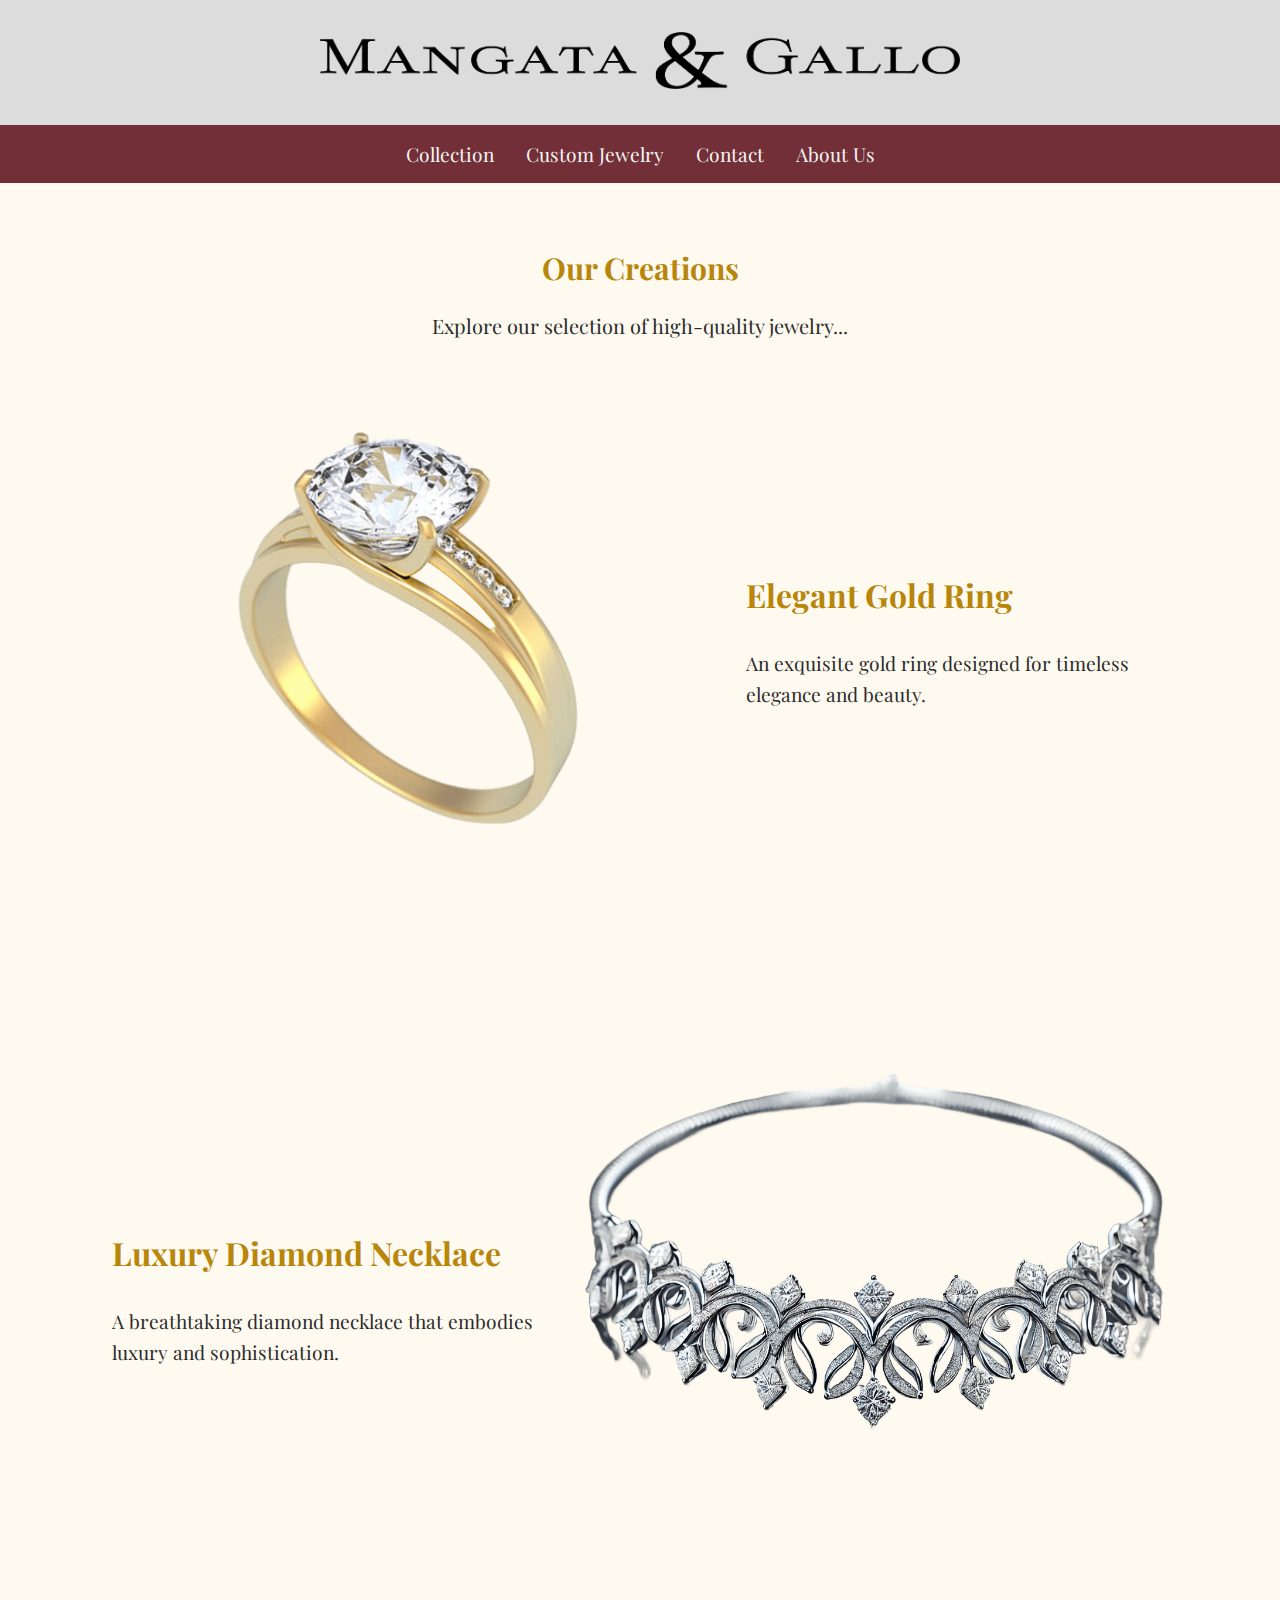
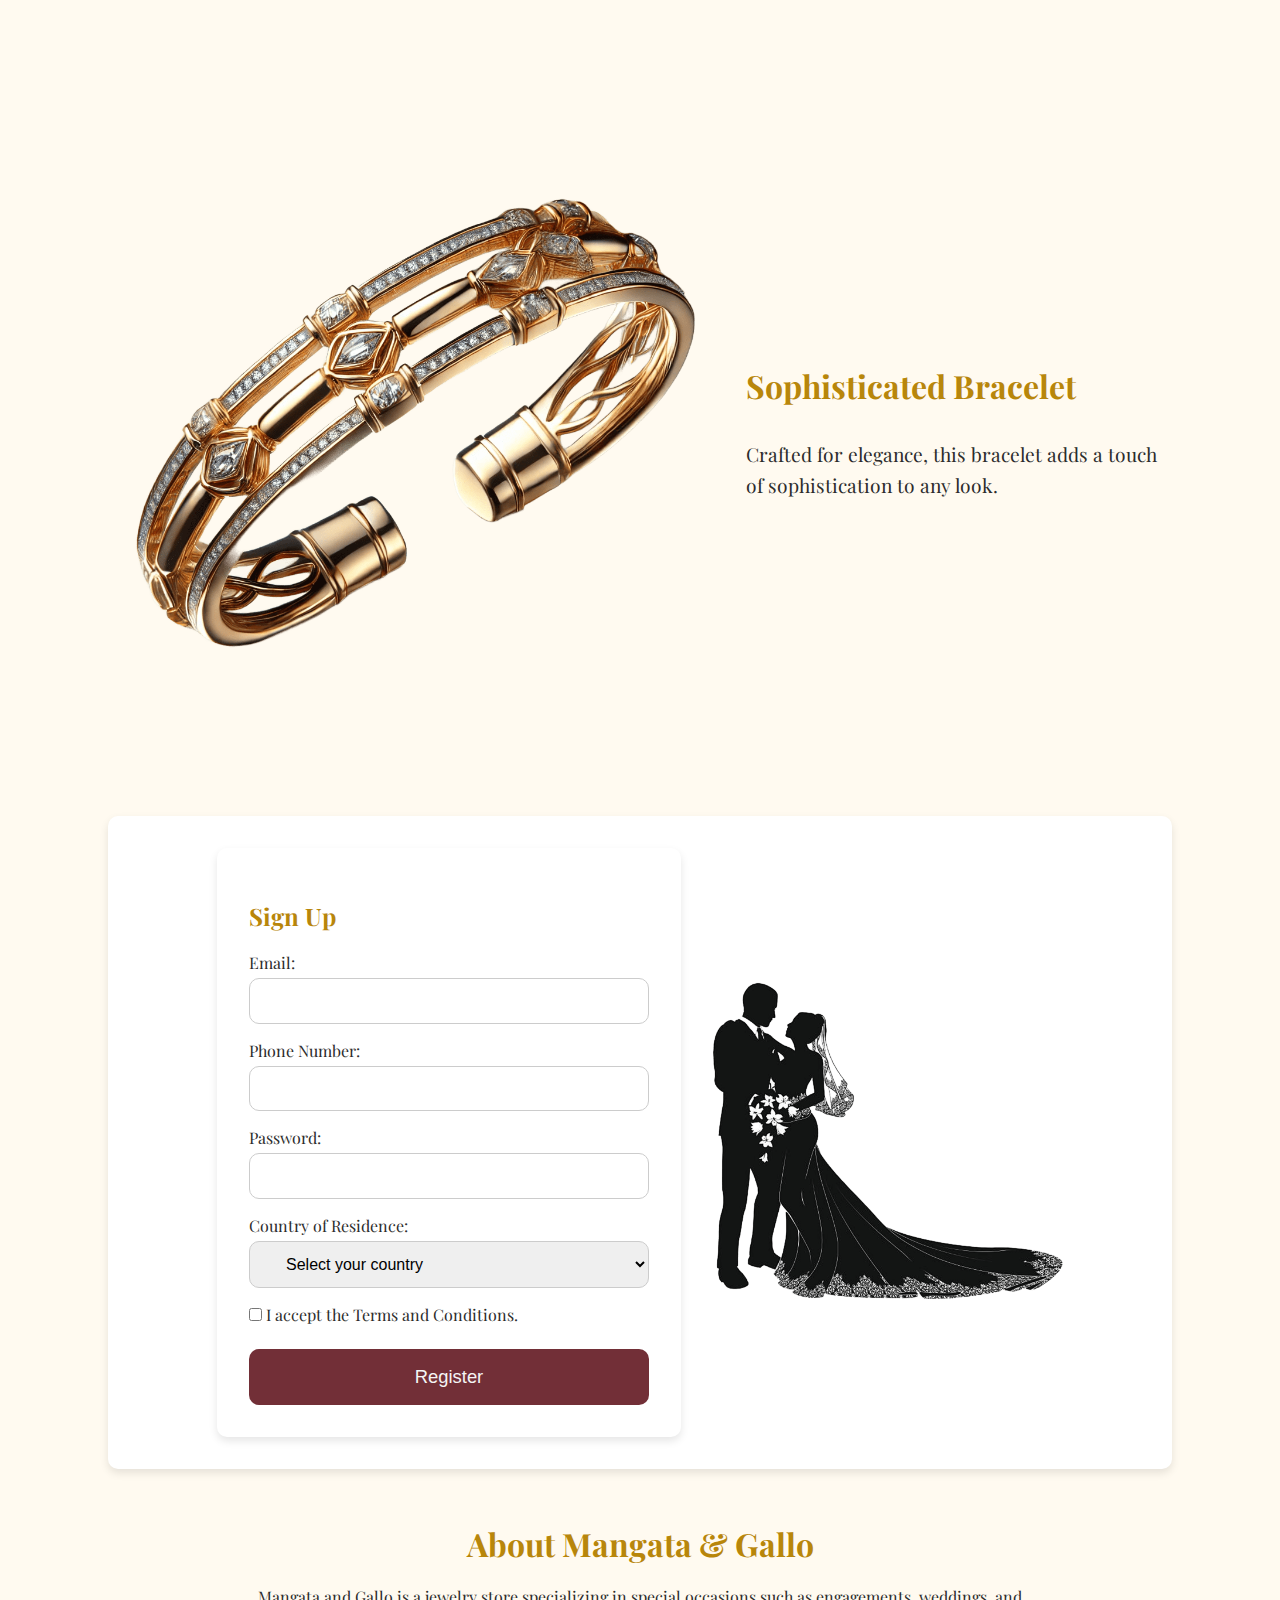
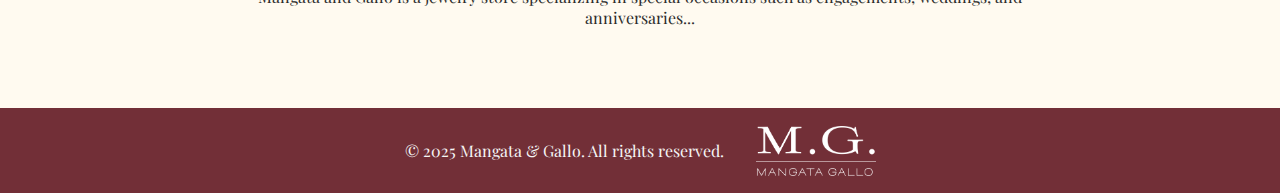
==== index.html @ d336fca7 "Open Graph Protocol" ====
<!DOCTYPE html>
<html lang="en">
<head>
    <meta charset="UTF-8">
    <meta name="viewport" content="width=device-width, initial-scale=1.0">
    <title>Mangata & Gallo</title>
    <link rel="icon" href="Imagenes/icono.png" type="image/png">
    <link rel="stylesheet" href="css/styles.css">

    <meta property="og:tittle" content="Mangata & Gallo - Exclusive Jewelry"/>
    <meta property="og:type" content="webside"/>
    <meta property="og:url" content="https://miguelgarzon11.github.io/Mangata-Gallo-Joyeria/"/>
    <meta property="og:image" content="https://miguelgarzon11.github.io/Mangata-Gallo-Joyeria/imagenes/CyM.jpg"/>
    <meta property="description" content="Descubre la joyería artesanal de Mangata & Gallo. Piezas únicas y elegantes diseñadas para ti."/>
    <meta property="og:site_name" content="Mangata & Gallo Joyería"/>
    <meta property="og:locale" content="en_EU"/>
</head>
<body>
    <header>
        <img src="Imagenes/Asset 2@3x.png" alt="Logo Mangata & Gallo">
    </header>
    <nav>
        <ul>
            <li><a href="coleccion.html">Collection</a></li>
            <li><a href="customjewelry.html">Custom Jewelry</a></li>
            <li><a href="contacto.html">Contact</a></li>
            <li><a href="sobre.html">About Us</a></li>
        </ul>
    </nav>
    <main>
        <section id="our-creations">
            <h2>Our Creations</h2>
            <p>Explore our selection of high-quality jewelry...</p>
        
            <div class="creation-item">
                <div class="creation-image">
                    <img src="Imagenes/Gold Engagement Ring.png" alt="Elegant Gold Ring" style="width: 600px; height: auto">
                </div>
                <div class="creation-info">
                    <h3>Elegant Gold Ring</h3>
                    <p>An exquisite gold ring designed for timeless elegance and beauty.</p>
                </div>
            </div>
        
            <div class="creation-item reverse">
                <div class="creation-image">
                    <img src="Imagenes/Luxury Diamond Necklace.png" alt="Luxury Diamond Necklace" style="width: 600px; height: auto">
                </div>
                <div class="creation-info">
                    <h3>Luxury Diamond Necklace</h3>
                    <p>A breathtaking diamond necklace that embodies luxury and sophistication.</p>
                </div>
            </div>
        
            <div class="creation-item">
                <div class="creation-image">
                    <img src="Imagenes/Sophisticated Bracelet.png" alt="Sophisticated Bracelet" style="width: 600px; height: auto">
                </div>
                <div class="creation-info">
                    <h3>Sophisticated Bracelet</h3>
                    <p>Crafted for elegance, this bracelet adds a touch of sophistication to any look.</p>
                </div>
            </div>
        </section>
        <section id="registro-container">
            <div class="registro-form">
                <h2>Sign Up</h2>
                <form action="procesar_registro.php" method="POST">
                    <label for="email">Email:</label>
                    <input type="email" id="email" name="email" required>
        
                    <label for="telefono">Phone Number:</label>
                    <input type="tel" id="telefono" name="telefono" required>
        
                    <label for="password">Password:</label>
                    <input type="password" id="password" name="password" required>
        
                    <label for="pais">Country of Residence:</label>
                    <select id="pais" name="pais" required>
                        <option value="" disabled selected>Select your country</option>
                        <option value="US">United States</option>
                        <option value="MX">Mexico</option>
                        <option value="ES">Spain</option>
                        <option value="CO">Colombia</option>
                        <option value="AR">Argentina</option>
                        <option value="CL">Chile</option>
                        <option value="PE">Peru</option>
                        <option value="BR">Brazil</option>
                        <option value="UK">United Kingdom</option>
                        <option value="FR">France</option>
                        <option value="DE">Germany</option>
                    </select>
        
                    <label for="terminos">
                        <input type="checkbox" id="terminos" name="terminos"
                        required> I accept the Terms and Conditions.
                    <style>
                        input[type="checkbox"]:checked {
                            accent-color: #722f37;
                        }
                        input[type="checkbox"]:hover {
                            box-shadow: 0 0 5px #722f37;
                            border: 2px solid #722f37;
                        }
                    </style>
        
                    </label>
        
                    <button type="submit">Register</button>
                </form>
            </div>
        
            <div class="registro-img">
                <img src="Imagenes/Pareja.png" alt="Jewelry Image">
            </div>
        </section>
        
        
        <section id="sobre">
            <h1>About Mangata & Gallo</h1>
            <p>
                Mangata and Gallo is a jewelry store specializing in special 
                occasions such as engagements, weddings, and anniversaries...</p>
        </section>
        
    </main>
    <footer>
        <p>&copy; 2025 Mangata & Gallo. All rights reserved.</p>
        <img src="Imagenes/Asset 3@3x.png" alt="Logo Mangata & Gallo">
    </footer>
</body>
</html>
---- css/styles.css ----
/* Importar tipografía elegante */
@import url('https://fonts.googleapis.com/css2?family=Playfair+Display:wght@400;700&display=swap');

/* Variables de colores */
:root {
    --gold: #b8860b; /* Dorado elegante */
    --wine: #722f37; /* Vino profundo */
    --background-light: #fffaf0; /* Fondo claro */
    --text-dark: #2c2c2c; /* Texto oscuro */
    --white-smoke: whitesmoke; /* Blanco ahumado */
}

/* Estilos generales */
body {
    font-family: 'Playfair Display', serif; /* Elegante y sofisticado */
    background-color: var(--background-light);
    color: var(--text-dark);
    margin: 0;
    padding: 0;
    box-sizing: border-box;
    text-align: center;
}

/* Header */
header {
    background-color: gainsboro;
    padding: 2rem;
}

header img {
    width: 40rem;
    height: auto;
}

@media (max-width: 1200px){
    header img {
        width: 30rem;
    }
}

@media (max-width: 768px){
    header img {
        width: 26rem;
    }
}

@media (max-width: 480px){
    header img {
        width: 18rem;
    }
}

/* Navegación */
nav {
    background-color: var(--wine);
    padding: 1rem;
    display: flex;
    justify-content: center;
}

nav ul {
    list-style: none;
    padding: 0;
    margin: 0;
    display: flex;
    gap: 2rem;
}

nav a {
    color: var(--white-smoke);
    text-decoration: none;
    font-size: 1.2rem;
    transition: color 0.3s;
}

nav a:hover {
    color: var(--gold);
    text-shadow: 2px 2px 5px rgba(255, 255, 255, 0.6);
}

/* Main */
main {
    display: flex;
    flex-direction: column;
    align-items: center;
    padding: 2rem;
}

h1, h2 {
    color: var(--gold);
}

/* Footer */
footer {
    background-color: var(--wine);
    padding: 1rem;
    color: var(--white-smoke);
    font-size: 1rem;
    display: flex;
    align-items: center;
    justify-content: center;
    flex-wrap: wrap;
    gap: 2rem;
}

footer img {
    max-width: 120px;
}

/* Sección de registro */
#registro-container, #appointment {
    display: flex;
    flex-wrap: wrap;
    justify-content: center;
    align-items: center;
    gap: 2rem;
    padding: 2rem;
    background-color: white;
    border-radius: 10px;
    box-shadow: 0 4px 8px rgba(0, 0, 0, 0.1);
    width: 90%;
    max-width: 1000px;
    margin: auto;
}

/* Formulario de registro */

input[type="checkbox"] {
    width: auto; 
    margin: 0; 
    position: static;
}

.checkbox-label{
    display: inline-flex;
    align-items: center;
    gap: 0.5rem; 
    margin-bottom: 1.5rem;
    background-color: var(--white-smoke);
}

.registro-form {
    background-color: var(--white);
    padding: 2rem;
    border-radius: 10px;
    box-shadow: 0 4px 8px rgba(0, 0, 0, 0.1);
    width: 400px;
    max-width: 400px;
    text-align: left;
}

form input, form select{
    width: 100%;
    padding: 0.8rem;
    padding-left: 2rem;
    margin: 5px 0 1rem 0;
    border: 1px solid #ccc;
    border-radius: 10px;
    font-size: 1rem;
    box-sizing: border-box;
}

/* Botón de registro */
button {
    width: 100%;
    padding: 15px;
    background-color: var(--wine);
    color: var(--white-smoke);
    border: 2px solid transparent;
    border-radius: 10px;
    font-size: 1.15rem;
    cursor: pointer;
    transition: 0.3s;
    margin-top: 1.5rem;
}

button:hover {
    border: 2px solid var(--wine);
    box-shadow: 0 0 7px var(--wine);
    color: var(--gold);
    background-color: transparent;

}

/* Imagen de registro */
.registro-img img {
    max-width: 350px;
    border-radius: 10px;
}

/* Secciones generales */
#sobre, #coleccion {
    text-align: center;
    padding: 2rem;
    max-width: 800px;
    margin: auto;
}

#our-creations {
    padding: 0.5rem 5rem;
    text-align: center;
    font-size: 1.25rem;
}

.creation-item {
    display: flex;
    align-items: center;
    justify-content: space-between;
    margin-bottom: 5rem;
    padding-top: 3rem;
}

.reverse {
    flex-direction: row-reverse;
}

.creation-image img:hover {
    max-width: 50vw;
    height: auto;
    border-radius: 20px;
    box-shadow: 0 8px 20px rgba(0, 0, 0, 0.2);
    cursor: pointer;
    transition: background 0.3s;
}

.creation-info {
    max-width: 40%;
    text-align: left;
}

.creation-info h3 {
    color: var(--gold);
    font-size: 2rem;
}

.creation-info p {
    font-size: 1.2rem;
    line-height: 1.6;
}

@media (max-width: 768px) {
    .creation-item, .reverse {
        flex-direction: column;
        text-align: center;
    }

    .creation-image img {
        max-width: 100%;
    }

    .creation-info {
        max-width: 100%;
    }
}
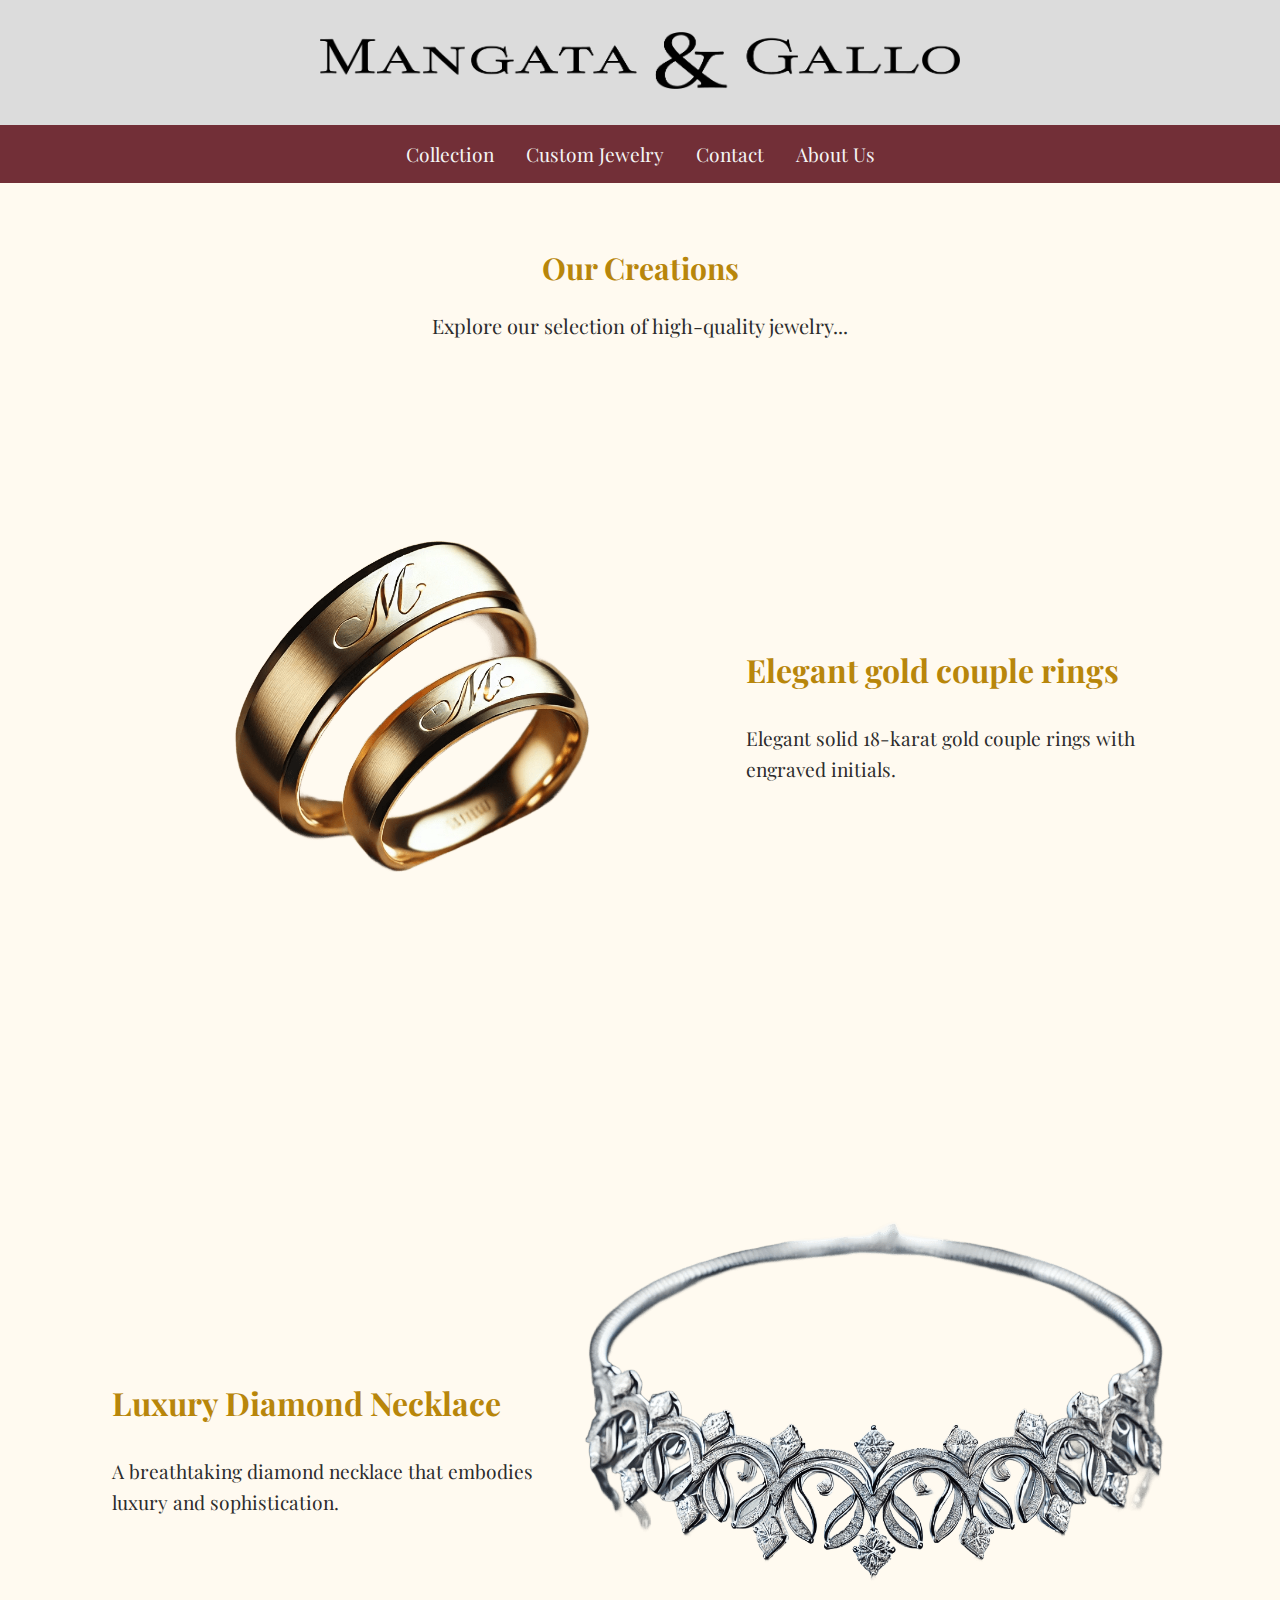
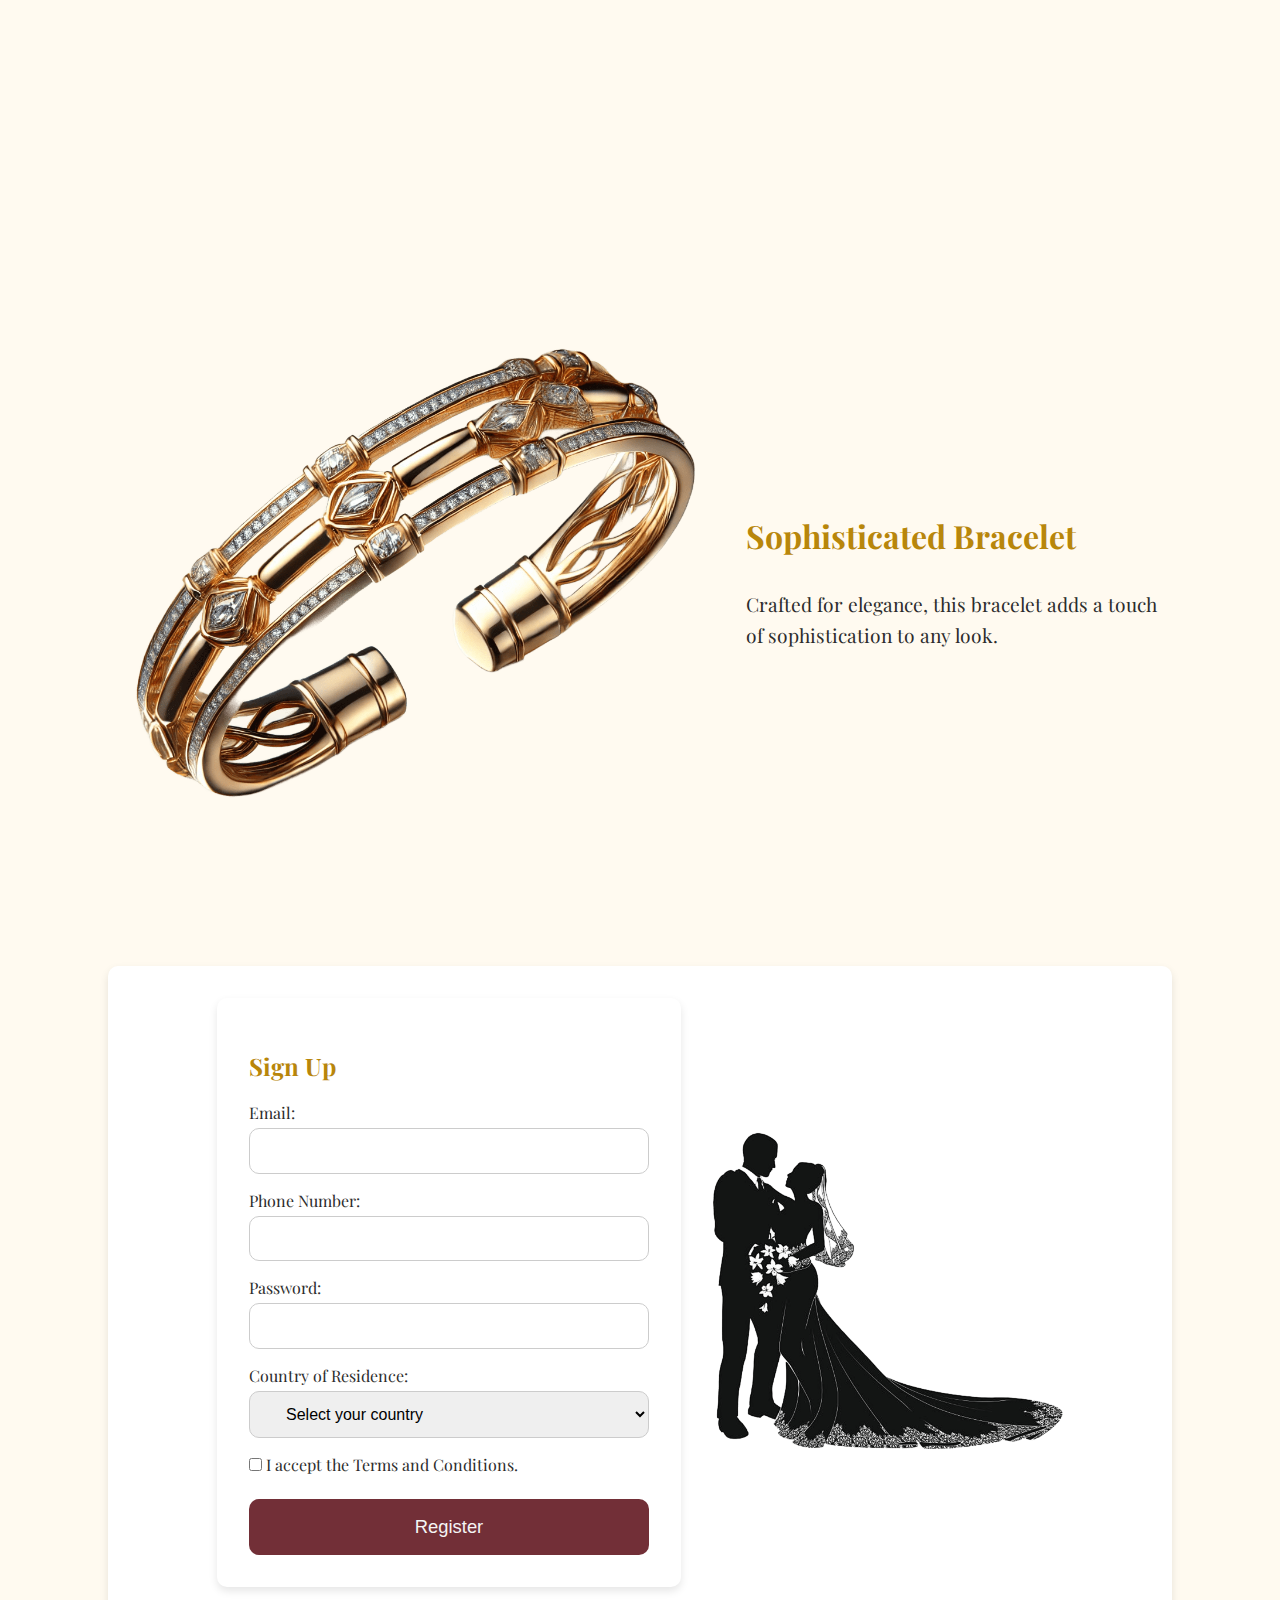
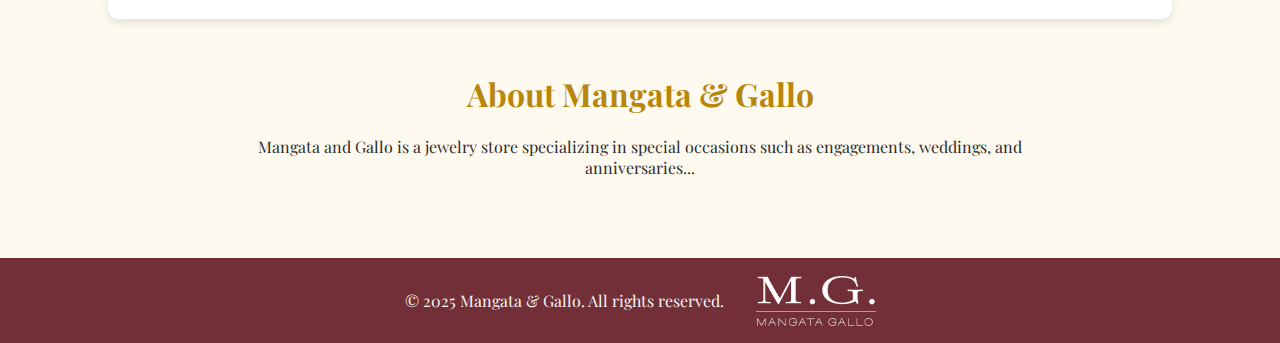
==== commit e6a9ff92: "Actualización" ====
--- a/index.html
+++ b/index.html
@@ -7,13 +7,17 @@
     <link rel="icon" href="Imagenes/icono.png" type="image/png">
     <link rel="stylesheet" href="css/styles.css">
 
-    <meta property="og:tittle" content="Mangata & Gallo - Exclusive Jewelry"/>
-    <meta property="og:type" content="webside"/>
+    <meta property="og:title" content="Mangata & Gallo Exclusive Jewelry"/>
+    <meta property="og:type" content="website"/>
     <meta property="og:url" content="https://miguelgarzon11.github.io/Mangata-Gallo-Joyeria/"/>
-    <meta property="og:image" content="https://miguelgarzon11.github.io/Mangata-Gallo-Joyeria/imagenes/CyM.jpg"/>
+    <meta property="og:image" content="https://miguelgarzon11.github.io/Mangata-Gallo-Joyeria/Imagenes/cym.jpg"/>
+    <meta property="og:image:type" content="image/jpeg">
+    <meta property="og:image:width" content="1200">
+    <meta property="og:image:height" content="630">
     <meta property="description" content="Descubre la joyería artesanal de Mangata & Gallo. Piezas únicas y elegantes diseñadas para ti."/>
     <meta property="og:site_name" content="Mangata & Gallo Joyería"/>
-    <meta property="og:locale" content="en_EU"/>
+    <meta property="og:locale" content="en_US"/>
+    <meta property="og:locale" content="es_LA"/>
 </head>
 <body>
     <header>
@@ -34,11 +38,11 @@
         
             <div class="creation-item">
                 <div class="creation-image">
-                    <img src="Imagenes/Gold Engagement Ring.png" alt="Elegant Gold Ring" style="width: 600px; height: auto">
+                    <img src="/Imagenes/cym.png" alt="Elegant Gold Ring" style="width: 600px; height: auto">
                 </div>
                 <div class="creation-info">
-                    <h3>Elegant Gold Ring</h3>
-                    <p>An exquisite gold ring designed for timeless elegance and beauty.</p>
+                    <h3>Elegant gold couple rings</h3>
+                    <p>Elegant solid 18-karat gold couple rings with engraved initials.</p>
                 </div>
             </div>
         
